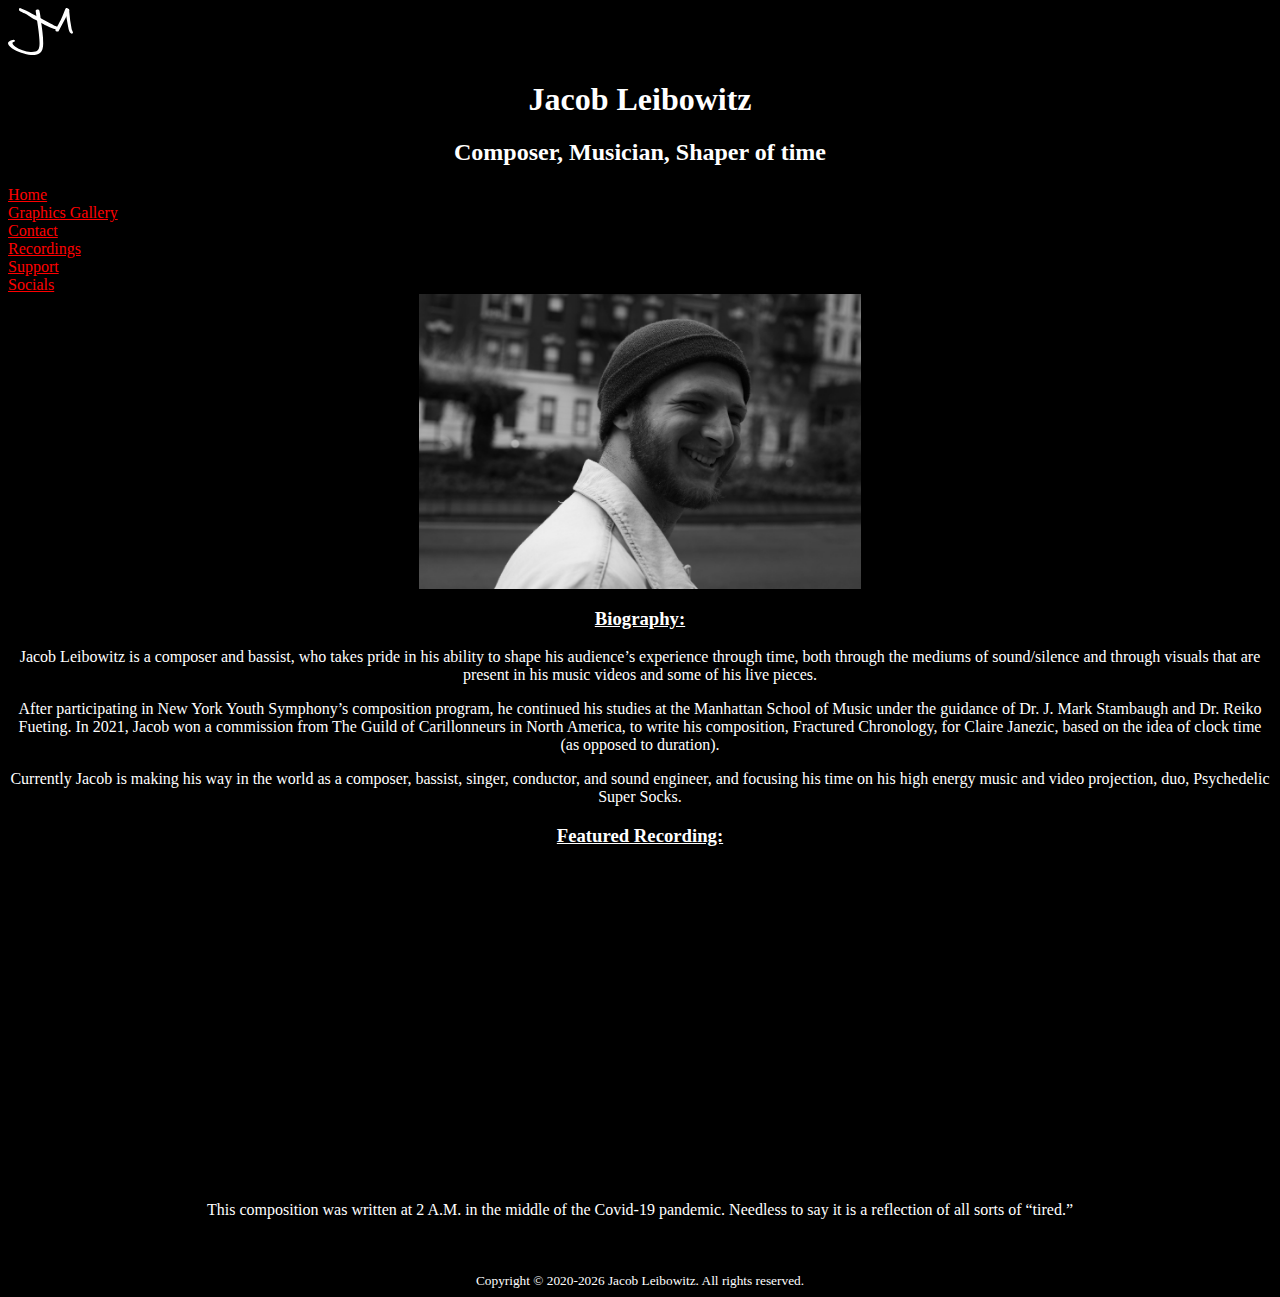
==== index.html @ 31d37887 "Add files via upload" ====
<!--2:56 PM 6/4/2020-->
<!DOCTYPE html>
<html lang="en"> <!--should I include a country code?-->
<head>
<meta charset="utf-8" >
<meta name="keywords" content="Jacob Leibowitz, Composer, Music, New Music, Contemporary Music, Bass, Bassist">
<meta name="viewport" content="width=device-width, initial-scale=1.0">
<title>Jacob Leibowitz Music</title>

<!--Linking to external CSS-->
<link rel="stylesheet" type="text/css" href="externalcss.css">
</head>

<body>
<a href="index.html">
	<img title="Jacob Leibowitz Music logo. 
	Click to reload this page." src="media/jlm-logo-white.svg" width="65px" alt="Jacob Leibowitz Music logo">
</a>
<div id="heading">
	<h1>Jacob Leibowitz</h1>
	<h2>Composer, Musician, Shaper of time</h2>
</div>

<div class="menu">
	<a href="index.html">Home</a><br><!--get rid of on the home page? also should I change the name from landing site to "index in the files or something?-->
	<a href="graphics_gallery.html">Graphics Gallery</a><br>
	<a href="contact_form.html">Contact</a><br>
	<a href="recordings.html">Recordings</a><br>
	<a href="support.html">Support</a><br><!--see if you can smooth this scrolling-->
	<a href="linktree.html">Socials</a><br>
</div>

<!--headshot-->
<img id=headshot src="media/headshot.jpg" alt="A picture of Jacob Leibowitz. Taken by Adam Sisler." Style="width:35%"><!--how large is this headshot? should I make it a smaller file size?-->

<!--Biography stuff-->
<div class="centered">
	<h3><u>Biography:</u></h3>
	<p>
	Jacob Leibowitz is a composer and bassist, who takes pride in his ability to shape his audience’s experience through time, both through the mediums of sound/silence and through visuals that are present in his music videos and some of his live pieces.
	</p>
	<p>
	After participating in New York Youth Symphony’s composition program, he continued his studies at the Manhattan School of Music under the guidance of Dr. J. Mark Stambaugh and Dr. Reiko Fueting. In 2021, Jacob won a commission from The Guild of Carillonneurs in North America, to write his composition, Fractured Chronology, for Claire Janezic, based on the idea of clock time (as opposed to duration).
	</p>
	<p>
	Currently Jacob is making his way in the world as a composer, bassist, singer, conductor, and sound engineer, and focusing his time on his high energy music and video projection, duo, Psychedelic Super Socks.
	</p>
</div>

<!-- featured recording section -->
<div class="centered">
	<h3><u>Featured Recording:</u></h3>
	<iframe width="560" height="315" src="https://www.youtube-nocookie.com/embed/0cfO_9c7nfg" title="YouTube video player" frameborder="0" allow="accelerometer; autoplay; clipboard-write; encrypted-media; gyroscope; picture-in-picture" allowfullscreen></iframe>
	<p> 
	This composition was written at 2 A.M. in the middle of the Covid-19 pandemic. Needless to say it is a reflection of all sorts of “tired.” 
</p><br><br><!-- having two <br> for spacing is a janky af way of formatting that probably wont scale. do this properly when you can -->
</div>

<footer id="copyright"> <small>Copyright &copy; 2020-<script>document.write(new Date().getFullYear())</script> Jacob Leibowitz. All rights reserved.</small> </footer>

</body>
</html>
<!--<br> means line break. -->
---- externalcss.css ----
/*applies to all*/
body{background-color:black;}
body{color:white;}
a{color:red;}
#heading{text-align:center;} /*switch from id heading to make them id "header" I think it may just be easier if it is the standard*/
#copyright{text-align:center;}
.centered{text-align:center;}

/*multiple pages (it applies to)*/
.embeded-form{
display:block;
margin-left:auto;
margin-right:auto;
}

/*index (it applies to)*/
#headshot{
display:block;
margin-left:auto;
margin-right:auto;
}
/* recordings */
#listen_header{text-align:center;}

/*works writtens(it applies to)*/
table{width:100%;}
table, th, td{
border:1px solid white;
border-collapse:collapse;
}


/*note I have not yet added Graphics gallery to this*/
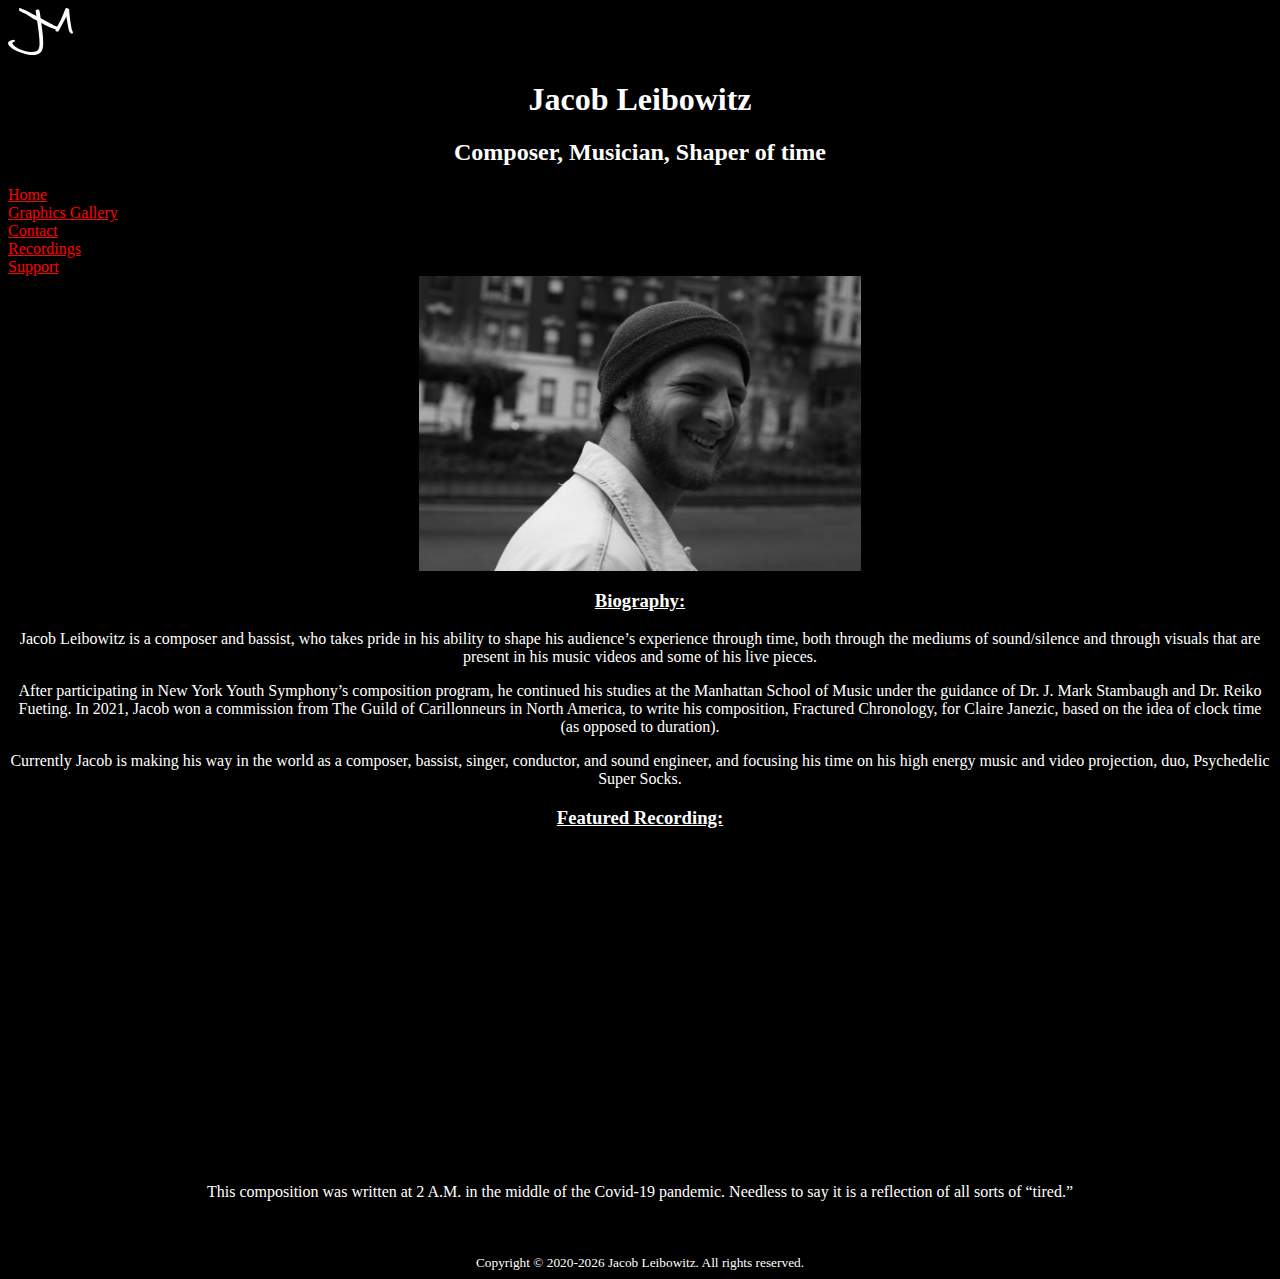
==== commit fd258303: "Try again. refining" ====
--- a/index.html
+++ b/index.html
@@ -27,7 +27,6 @@
 	<a href="contact_form.html">Contact</a><br>
 	<a href="recordings.html">Recordings</a><br>
 	<a href="support.html">Support</a><br><!--see if you can smooth this scrolling-->
-	<a href="linktree.html">Socials</a><br>
 </div>
 
 <!--headshot-->
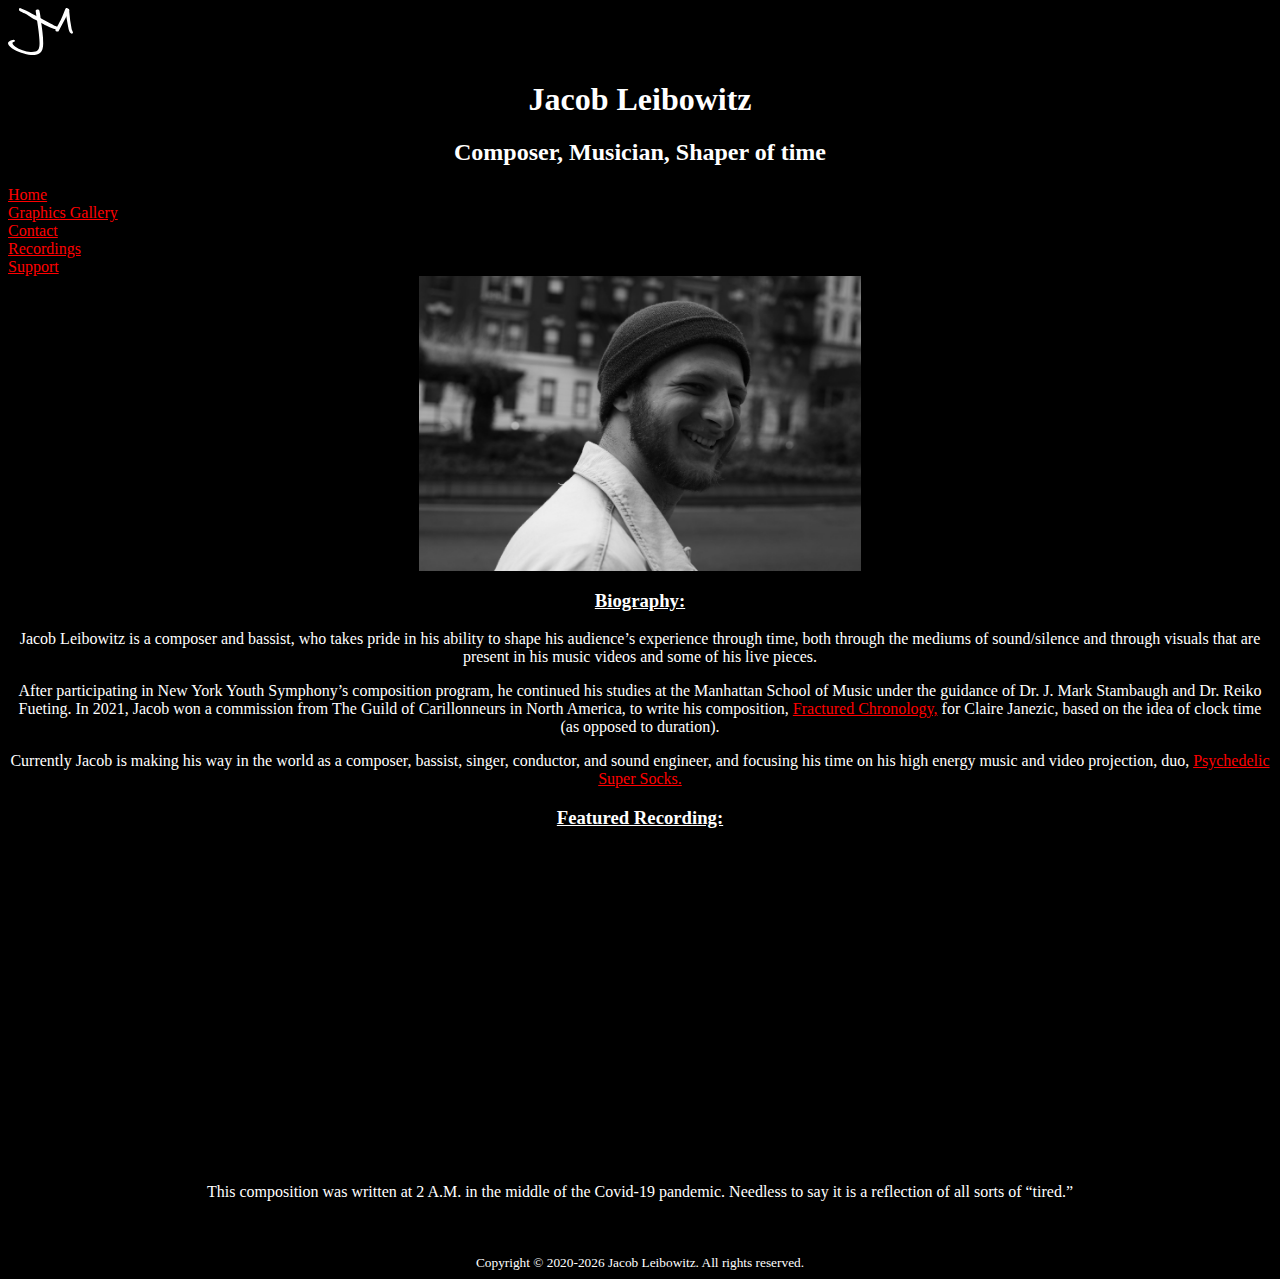
==== commit b6709c9d: "added relevant links to bio" ====
--- a/index.html
+++ b/index.html
@@ -39,10 +39,10 @@
 	Jacob Leibowitz is a composer and bassist, who takes pride in his ability to shape his audience’s experience through time, both through the mediums of sound/silence and through visuals that are present in his music videos and some of his live pieces.
 	</p>
 	<p>
-	After participating in New York Youth Symphony’s composition program, he continued his studies at the Manhattan School of Music under the guidance of Dr. J. Mark Stambaugh and Dr. Reiko Fueting. In 2021, Jacob won a commission from The Guild of Carillonneurs in North America, to write his composition, Fractured Chronology, for Claire Janezic, based on the idea of clock time (as opposed to duration).
+	After participating in New York Youth Symphony’s composition program, he continued his studies at the Manhattan School of Music under the guidance of Dr. J. Mark Stambaugh and Dr. Reiko Fueting. In 2021, Jacob won a commission from The Guild of Carillonneurs in North America, to write his composition, <a href="https://youtu.be/1kS_W_aXI5s">Fractured Chronology,</a> for Claire Janezic, based on the idea of clock time (as opposed to duration).
 	</p>
 	<p>
-	Currently Jacob is making his way in the world as a composer, bassist, singer, conductor, and sound engineer, and focusing his time on his high energy music and video projection, duo, Psychedelic Super Socks.
+	Currently Jacob is making his way in the world as a composer, bassist, singer, conductor, and sound engineer, and focusing his time on his high energy music and video projection, duo, <a href="https://www.youtube.com/playlist?list=PLCbSLdralUb5UfeRXJ57-BqKAWpk1N1pF">Psychedelic Super Socks.</a>
 	</p>
 </div>
 
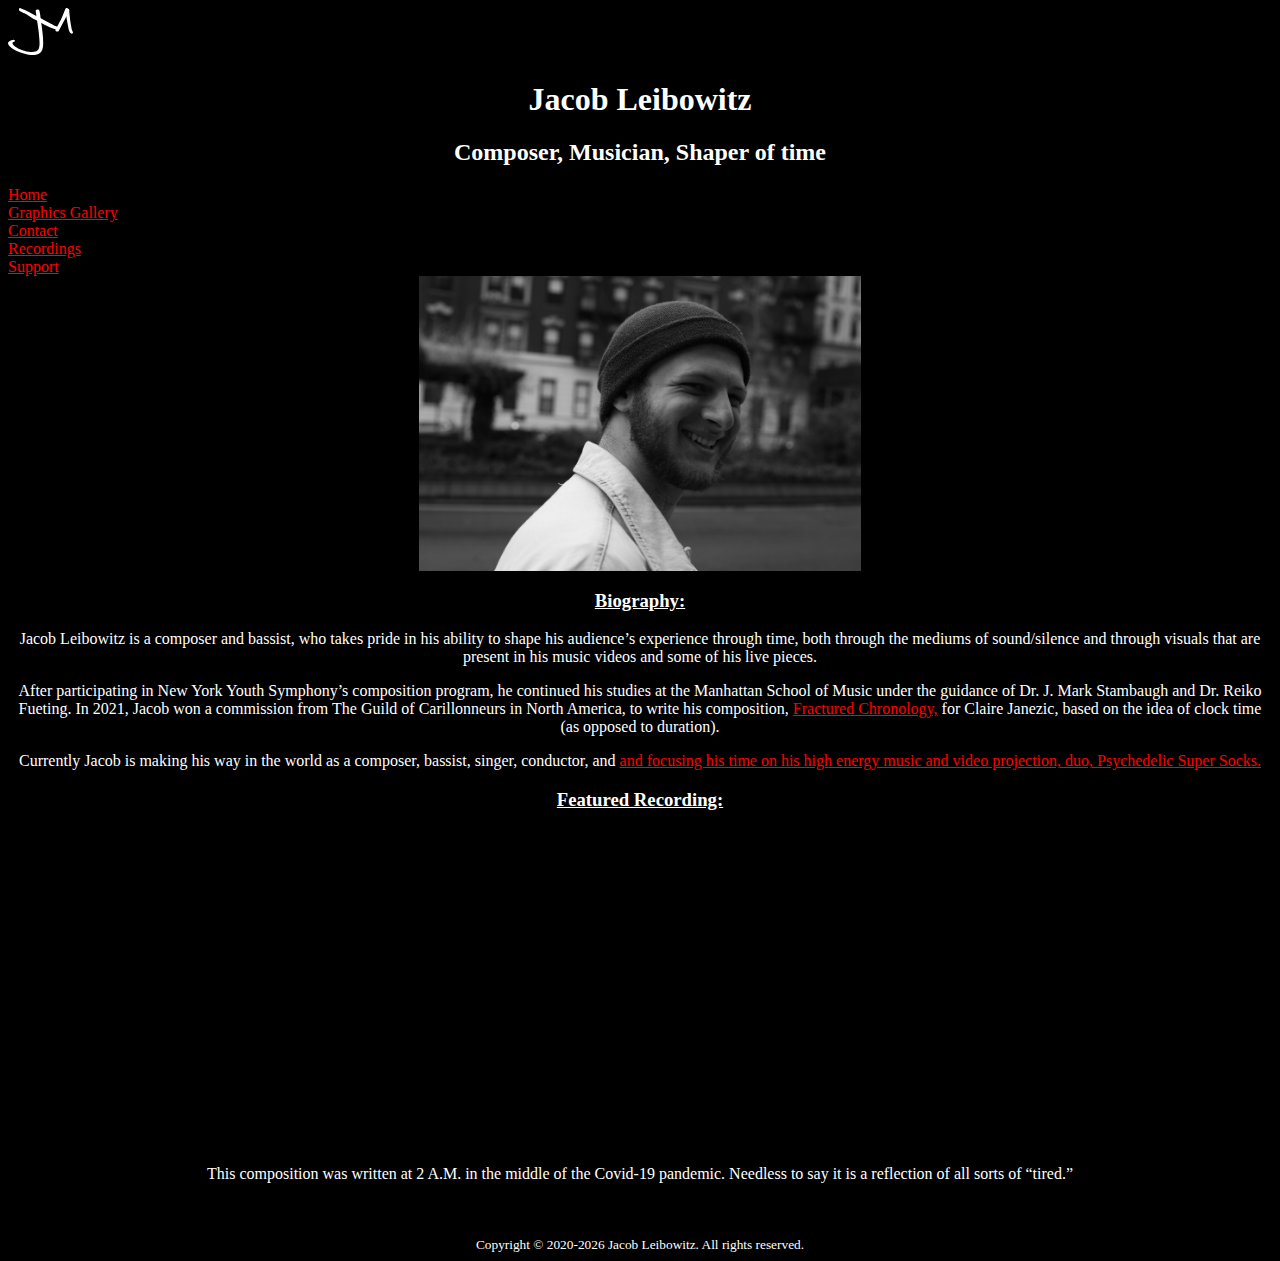
==== commit 928e9493: "Update index.html" ====
--- a/index.html
+++ b/index.html
@@ -42,7 +42,7 @@
 	After participating in New York Youth Symphony’s composition program, he continued his studies at the Manhattan School of Music under the guidance of Dr. J. Mark Stambaugh and Dr. Reiko Fueting. In 2021, Jacob won a commission from The Guild of Carillonneurs in North America, to write his composition, <a href="https://youtu.be/1kS_W_aXI5s">Fractured Chronology,</a> for Claire Janezic, based on the idea of clock time (as opposed to duration).
 	</p>
 	<p>
-	Currently Jacob is making his way in the world as a composer, bassist, singer, conductor, and sound engineer, and focusing his time on his high energy music and video projection, duo, <a href="https://www.youtube.com/playlist?list=PLCbSLdralUb5UfeRXJ57-BqKAWpk1N1pF">Psychedelic Super Socks.</a>
+	Currently Jacob is making his way in the world as a composer, bassist, singer, conductor, and <a href="https://sites.google.com/view/leibowitz-recording-and-audio/home"sound engineer,</a> and focusing his time on his high energy music and video projection, duo, <a href="https://sites.google.com/view/psychedelic-super-socks/home">Psychedelic Super Socks.</a>
 	</p>
 </div>
 
@@ -59,4 +59,4 @@
 
 </body>
 </html>
-<!--<br> means line break. -->+<!--<br> means line break. -->
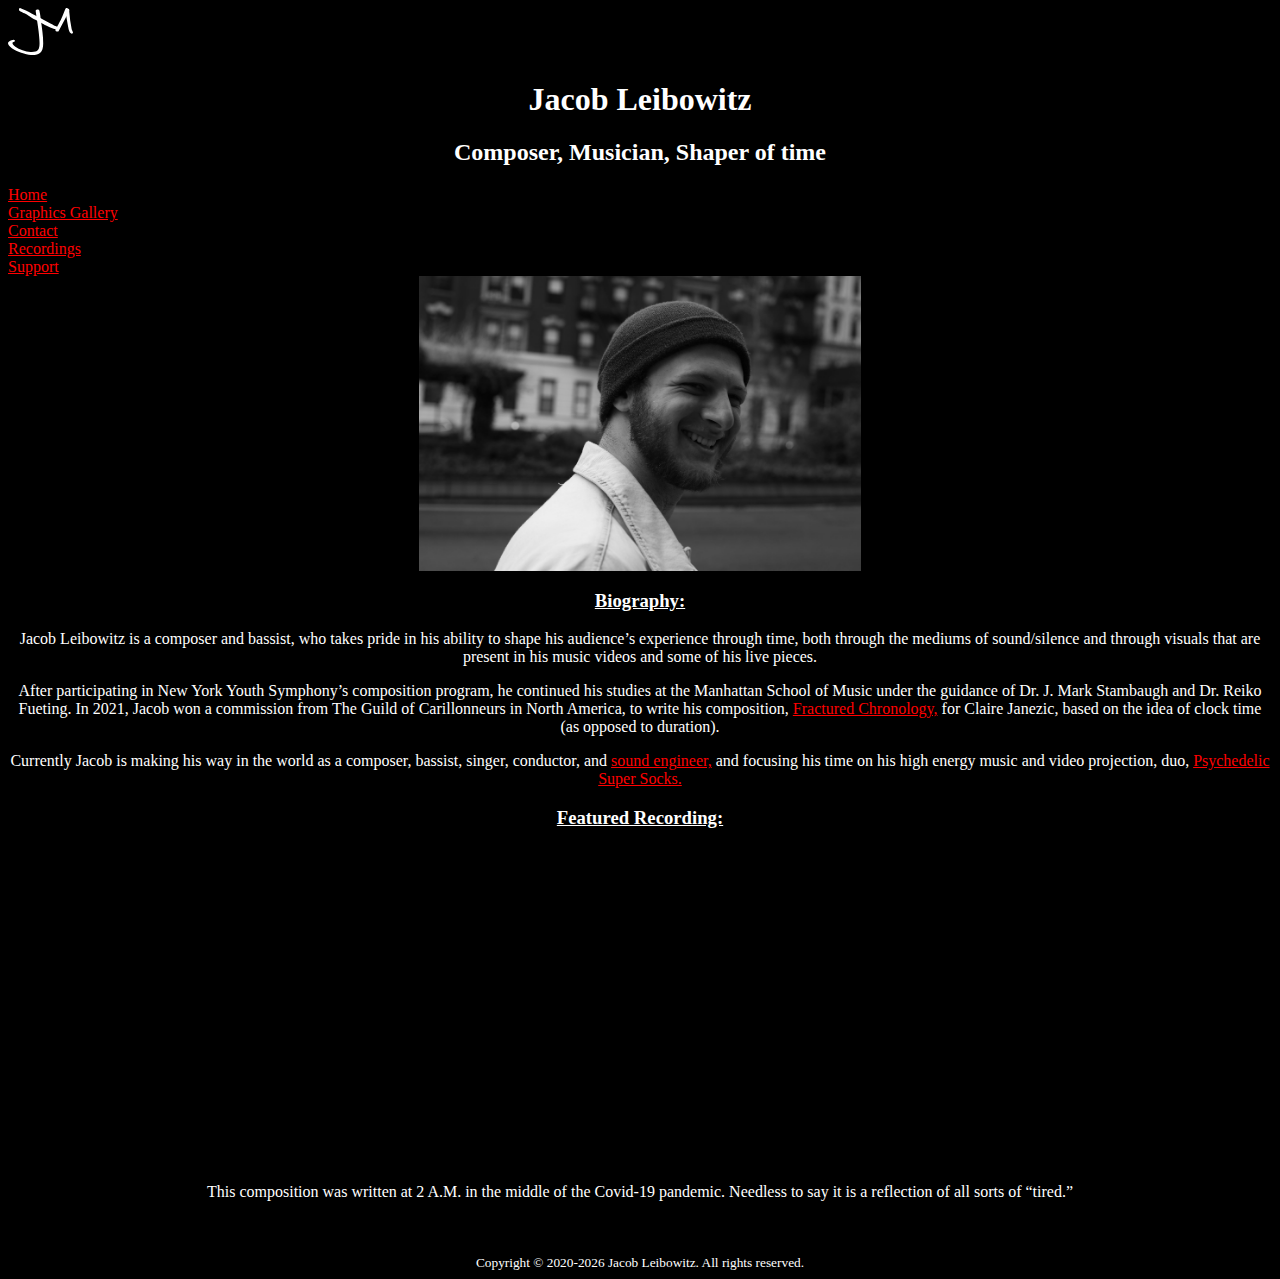
==== commit efe8f98c: "Update index.html" ====
--- a/index.html
+++ b/index.html
@@ -42,7 +42,7 @@
 	After participating in New York Youth Symphony’s composition program, he continued his studies at the Manhattan School of Music under the guidance of Dr. J. Mark Stambaugh and Dr. Reiko Fueting. In 2021, Jacob won a commission from The Guild of Carillonneurs in North America, to write his composition, <a href="https://youtu.be/1kS_W_aXI5s">Fractured Chronology,</a> for Claire Janezic, based on the idea of clock time (as opposed to duration).
 	</p>
 	<p>
-	Currently Jacob is making his way in the world as a composer, bassist, singer, conductor, and <a href="https://sites.google.com/view/leibowitz-recording-and-audio/home"sound engineer,</a> and focusing his time on his high energy music and video projection, duo, <a href="https://sites.google.com/view/psychedelic-super-socks/home">Psychedelic Super Socks.</a>
+	Currently Jacob is making his way in the world as a composer, bassist, singer, conductor, and <a href="https://sites.google.com/view/leibowitz-recording-and-audio/home">sound engineer,</a> and focusing his time on his high energy music and video projection, duo, <a href="https://sites.google.com/view/psychedelic-super-socks/home">Psychedelic Super Socks.</a>
 	</p>
 </div>
 
